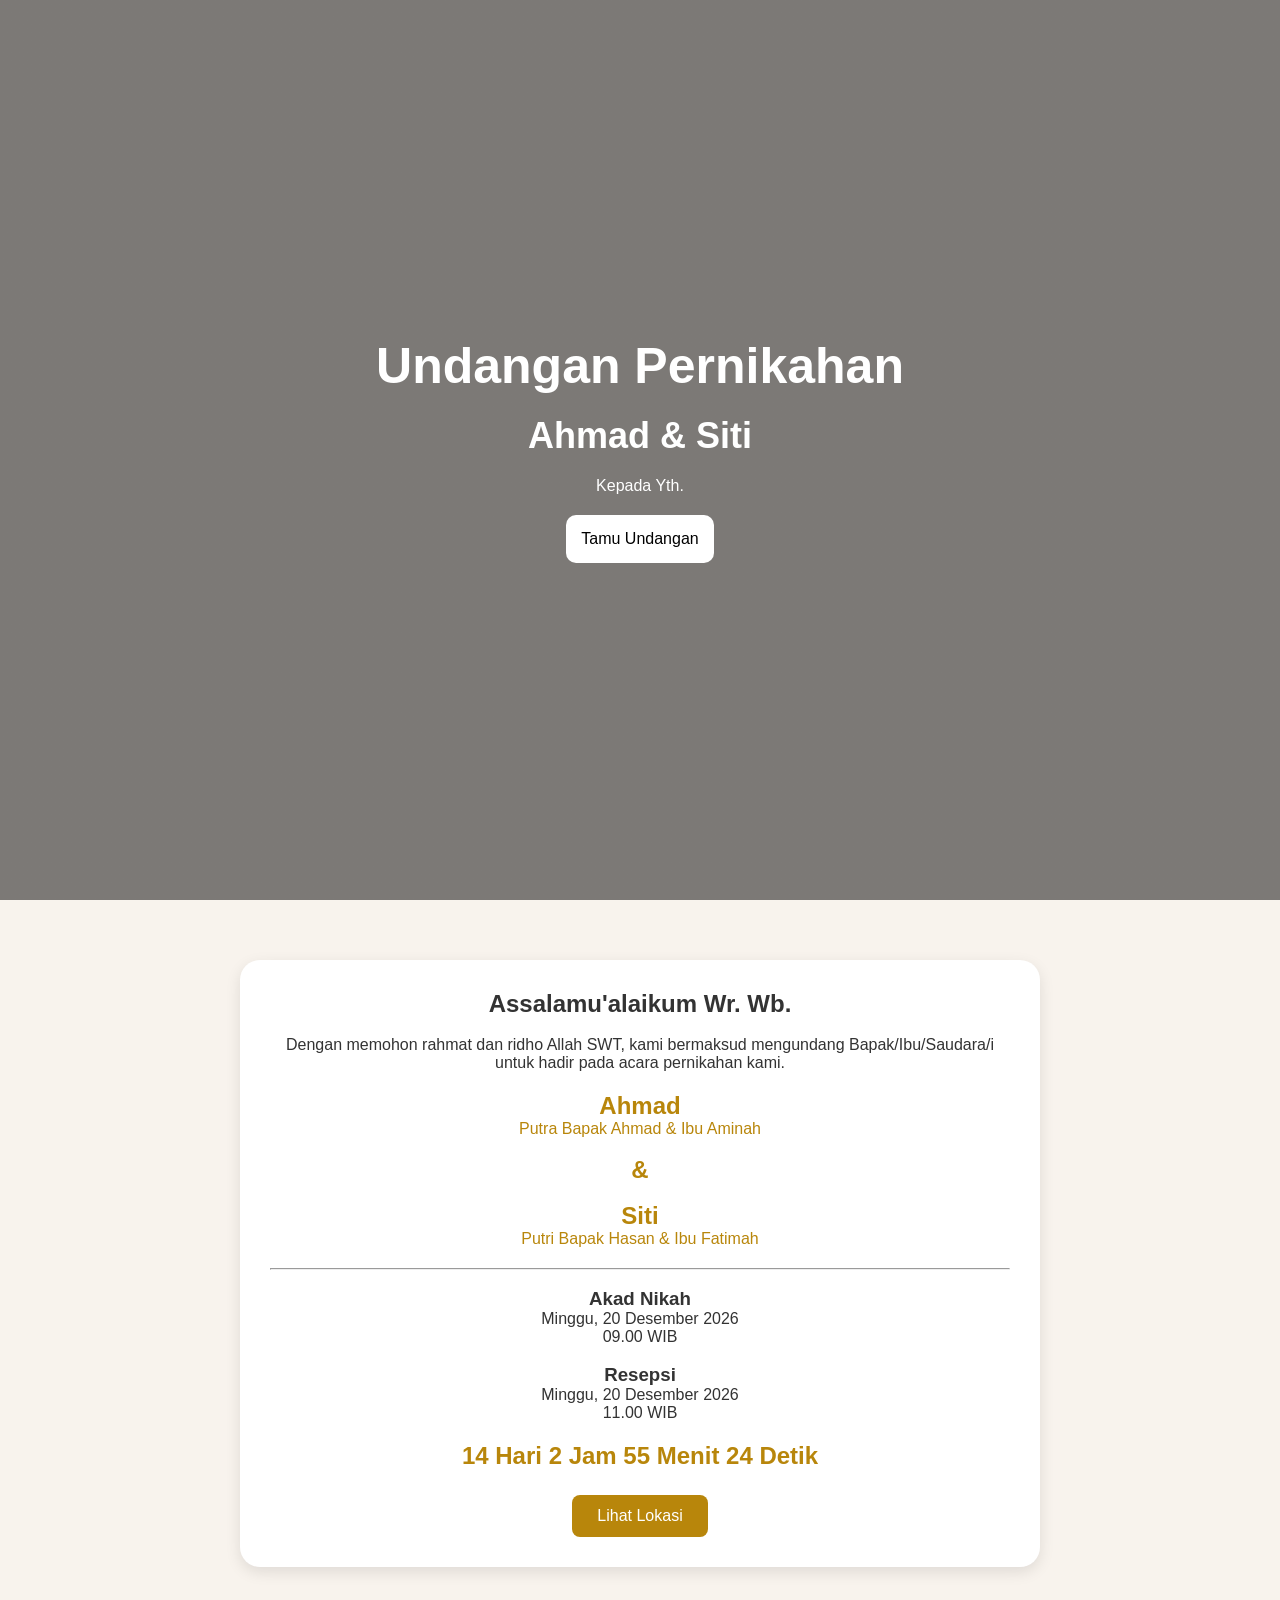
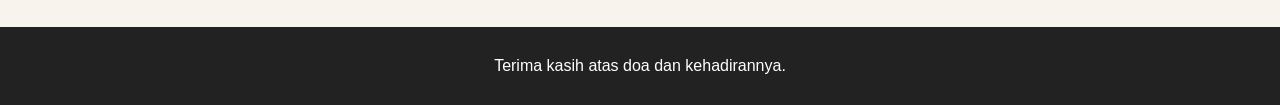
==== index.html @ 7fac1231 "Create index.html" ====
<!DOCTYPE html>
<html lang="id">
<head>
<meta charset="UTF-8">
<meta name="viewport" content="width=device-width, initial-scale=1.0">

<title>Undangan Pernikahan</title>

<style>

*{
    margin:0;
    padding:0;
    box-sizing:border-box;
}

body{
    font-family: 'Segoe UI', sans-serif;
    background:#f8f3ed;
    color:#333;
}

.hero{
    height:100vh;
    background:linear-gradient(
        rgba(0,0,0,0.5),
        rgba(0,0,0,0.5)
    ),
    url('https://images.unsplash.com/photo-1519741497674-611481863552?w=1200');
    
    background-size:cover;
    background-position:center;

    display:flex;
    justify-content:center;
    align-items:center;
    text-align:center;

    color:white;
    padding:20px;
}

.hero-content{
    max-width:600px;
}

.hero h1{
    font-size:50px;
    margin-bottom:20px;
}

.hero h2{
    font-size:36px;
    margin-bottom:20px;
}

.tamu{
    margin-top:20px;
    background:white;
    color:black;
    padding:15px;
    border-radius:10px;
    display:inline-block;
}

.section{
    padding:60px 20px;
}

.card{
    max-width:800px;
    margin:auto;
    background:white;
    padding:30px;
    border-radius:20px;
    box-shadow:0 5px 15px rgba(0,0,0,0.1);
    text-align:center;
}

.nama{
    color:#b8860b;
    margin:20px 0;
}

.countdown{
    margin-top:20px;
    font-size:24px;
    font-weight:bold;
    color:#b8860b;
}

.btn{
    display:inline-block;
    margin-top:25px;
    padding:12px 25px;
    background:#b8860b;
    color:white;
    text-decoration:none;
    border-radius:8px;
}

.footer{
    text-align:center;
    padding:30px;
    background:#222;
    color:white;
}

@media(max-width:600px){

.hero h1{
    font-size:36px;
}

.hero h2{
    font-size:28px;
}

}

</style>
</head>

<body>

<section class="hero">

<div class="hero-content">

<h1>Undangan Pernikahan</h1>

<h2>Ahmad & Siti</h2>

<p>Kepada Yth.</p>

<div class="tamu" id="namaTamu">
Tamu Undangan
</div>

</div>

</section>

<section class="section">

<div class="card">

<h2>Assalamu'alaikum Wr. Wb.</h2>

<br>

<p>
Dengan memohon rahmat dan ridho Allah SWT,
kami bermaksud mengundang Bapak/Ibu/Saudara/i
untuk hadir pada acara pernikahan kami.
</p>

<div class="nama">

<h2>Ahmad</h2>
<p>Putra Bapak Ahmad & Ibu Aminah</p>

<br>

<h2>&</h2>

<br>

<h2>Siti</h2>
<p>Putri Bapak Hasan & Ibu Fatimah</p>

</div>

<hr>

<br>

<h3>Akad Nikah</h3>

<p>
Minggu, 20 Desember 2026
<br>
09.00 WIB
</p>

<br>

<h3>Resepsi</h3>

<p>
Minggu, 20 Desember 2026
<br>
11.00 WIB
</p>

<div class="countdown" id="countdown">
Loading...
</div>

<a
href="https://maps.google.com"
target="_blank"
class="btn">
Lihat Lokasi
</a>

</div>

</section>

<section class="footer">

<p>
Terima kasih atas doa dan kehadirannya.
</p>

</section>

<script>

// ==========================
// Nama Tamu dari URL
// ==========================

const params = new URLSearchParams(window.location.search);

const nama = params.get("to");

if(nama){
document.getElementById("namaTamu").innerHTML = nama;
}

// ==========================
// Countdown
// ==========================

const tanggalNikah =
new Date("December 20, 2026 09:00:00").getTime();

const hitungMundur = setInterval(function(){

const sekarang = new Date().getTime();

const jarak = tanggalNikah - sekarang;

const hari =
Math.floor(jarak / (1000*60*60*24));

const jam =
Math.floor(
(jarak % (1000*60*60*24))
/
(1000*60*60)
);

const menit =
Math.floor(
(jarak % (1000*60*60))
/
(1000*60)
);

const detik =
Math.floor(
(jarak % (1000*60))
/
1000
);

document.getElementById("countdown").innerHTML =
hari + " Hari " +
jam + " Jam " +
menit + " Menit " +
detik + " Detik";

if(jarak < 0){

clearInterval(hitungMundur);

document.getElementById("countdown").innerHTML =
"Acara Sedang Berlangsung";

}

},1000);

</script>

</body>
</html>
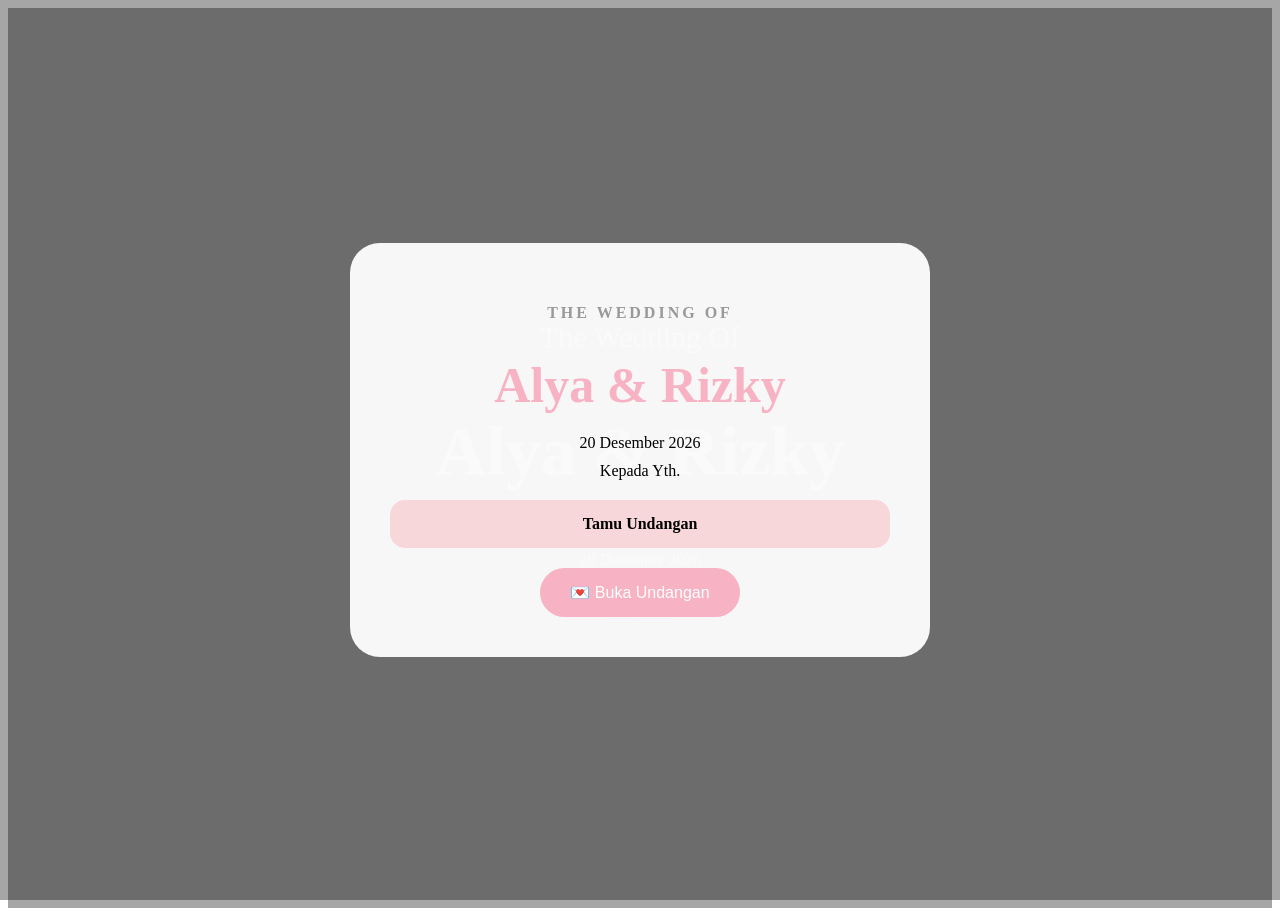
==== commit af0c4aec: "Create index.html" ====
--- a/index.html
+++ b/index.html
@@ -1,290 +1,266 @@
 <!DOCTYPE html>
 <html lang="id">
+
 <head>
+
 <meta charset="UTF-8">
 <meta name="viewport" content="width=device-width, initial-scale=1.0">
 
-<title>Undangan Pernikahan</title>
+<title>The Wedding Of Alya & Rizky</title>
+
+<link rel="stylesheet" href="css/style.css">
 
 <style>
 
-*{
-    margin:0;
-    padding:0;
-    box-sizing:border-box;
-}
-
-body{
-    font-family: 'Segoe UI', sans-serif;
-    background:#f8f3ed;
-    color:#333;
-}
-
-.hero{
+/* COVER */
+
+#cover{
+
+    position:fixed;
+    top:0;
+    left:0;
+
+    width:100%;
     height:100vh;
-    background:linear-gradient(
-        rgba(0,0,0,0.5),
-        rgba(0,0,0,0.5)
-    ),
-    url('https://images.unsplash.com/photo-1519741497674-611481863552?w=1200');
-    
-    background-size:cover;
-    background-position:center;
+
+    z-index:9999;
 
     display:flex;
     justify-content:center;
     align-items:center;
+
+    background:
+    linear-gradient(
+    rgba(0,0,0,.35),
+    rgba(0,0,0,.35)
+    ),
+    url('assets/bg.jpg');
+
+    background-size:cover;
+    background-position:center;
+
+    transition:.8s;
+}
+
+.cover-box{
+
+    background:
+    rgba(255,255,255,.95);
+
+    padding:40px;
+
+    border-radius:30px;
+
     text-align:center;
 
+    width:90%;
+    max-width:500px;
+}
+
+.cover-box h4{
+
+    letter-spacing:3px;
+
+    color:#999;
+
+    margin-bottom:10px;
+}
+
+.cover-box h1{
+
+    font-size:50px;
+
+    color:#f7b2c4;
+
+    margin-bottom:20px;
+
+    font-family:
+    'Playfair Display',
+    serif;
+}
+
+.cover-box p{
+
+    margin:10px 0;
+}
+
+.guest-cover{
+
+    background:#f8d7da;
+
+    padding:15px;
+
+    border-radius:15px;
+
+    margin:20px 0;
+
+    font-weight:600;
+}
+
+.music-btn{
+
+    background:#f7b2c4;
+
     color:white;
-    padding:20px;
-}
-
-.hero-content{
-    max-width:600px;
-}
-
-.hero h1{
-    font-size:50px;
-    margin-bottom:20px;
-}
-
-.hero h2{
-    font-size:36px;
-    margin-bottom:20px;
-}
-
-.tamu{
+
+    border:none;
+
+    padding:15px 30px;
+
+    border-radius:50px;
+
+    cursor:pointer;
+
+    font-size:16px;
+}
+
+.main-content{
+
+    display:block;
+}
+
+.hero-page{
+
+    height:100vh;
+
+    background:
+    linear-gradient(
+    rgba(0,0,0,.35),
+    rgba(0,0,0,.35)
+    ),
+    url('assets/bg.jpg');
+
+    background-size:cover;
+    background-position:center;
+
+    display:flex;
+    justify-content:center;
+    align-items:center;
+
+    text-align:center;
+
+    color:white;
+}
+
+.hero-page h1{
+
+    font-size:70px;
+}
+
+.hero-page h2{
+
+    font-size:30px;
+
+    font-weight:300;
+}
+
+.hero-page p{
+
     margin-top:20px;
-    background:white;
-    color:black;
-    padding:15px;
-    border-radius:10px;
-    display:inline-block;
-}
-
-.section{
-    padding:60px 20px;
-}
-
-.card{
-    max-width:800px;
-    margin:auto;
-    background:white;
-    padding:30px;
-    border-radius:20px;
-    box-shadow:0 5px 15px rgba(0,0,0,0.1);
-    text-align:center;
-}
-
-.nama{
-    color:#b8860b;
-    margin:20px 0;
-}
-
-.countdown{
-    margin-top:20px;
-    font-size:24px;
-    font-weight:bold;
-    color:#b8860b;
-}
-
-.btn{
-    display:inline-block;
-    margin-top:25px;
-    padding:12px 25px;
-    background:#b8860b;
-    color:white;
-    text-decoration:none;
-    border-radius:8px;
-}
-
-.footer{
-    text-align:center;
-    padding:30px;
-    background:#222;
-    color:white;
-}
-
-@media(max-width:600px){
-
-.hero h1{
-    font-size:36px;
-}
-
-.hero h2{
-    font-size:28px;
+}
+
+@media(max-width:768px){
+
+.hero-page h1{
+    font-size:45px;
 }
 
 }
 
 </style>
+
 </head>
 
 <body>
 
-<section class="hero">
-
-<div class="hero-content">
-
-<h1>Undangan Pernikahan</h1>
-
-<h2>Ahmad & Siti</h2>
-
-<p>Kepada Yth.</p>
-
-<div class="tamu" id="namaTamu">
+<!-- MUSIC -->
+
+<audio
+id="music"
+loop>
+
+<source
+src="assets/music.mp3"
+type="audio/mpeg">
+
+</audio>
+
+<!-- COVER -->
+
+<div id="cover">
+
+<div class="cover-box">
+
+<h4>THE WEDDING OF</h4>
+
+<h1>
+Alya
+&
+Rizky
+</h1>
+
+<p>
+20 Desember 2026
+</p>
+
+<p>
+Kepada Yth.
+</p>
+
+<div
+id="guest"
+class="guest-cover">
+
 Tamu Undangan
-</div>
+
+</div>
+
+<button
+class="music-btn"
+onclick="openInvitation()">
+
+💌 Buka Undangan
+
+</button>
+
+</div>
+
+</div>
+
+<!-- HERO -->
+
+<section class="hero-page">
+
+<div>
+
+<h2>
+The Wedding Of
+</h2>
+
+<h1>
+Alya & Rizky
+</h1>
+
+<p>
+20 Desember 2026
+</p>
+
+<br>
+
+<a
+href="mempelai.html"
+class="btn next-page">
+
+Lanjut →
+
+</a>
 
 </div>
 
 </section>
 
-<section class="section">
-
-<div class="card">
-
-<h2>Assalamu'alaikum Wr. Wb.</h2>
-
-<br>
-
-<p>
-Dengan memohon rahmat dan ridho Allah SWT,
-kami bermaksud mengundang Bapak/Ibu/Saudara/i
-untuk hadir pada acara pernikahan kami.
-</p>
-
-<div class="nama">
-
-<h2>Ahmad</h2>
-<p>Putra Bapak Ahmad & Ibu Aminah</p>
-
-<br>
-
-<h2>&</h2>
-
-<br>
-
-<h2>Siti</h2>
-<p>Putri Bapak Hasan & Ibu Fatimah</p>
-
-</div>
-
-<hr>
-
-<br>
-
-<h3>Akad Nikah</h3>
-
-<p>
-Minggu, 20 Desember 2026
-<br>
-09.00 WIB
-</p>
-
-<br>
-
-<h3>Resepsi</h3>
-
-<p>
-Minggu, 20 Desember 2026
-<br>
-11.00 WIB
-</p>
-
-<div class="countdown" id="countdown">
-Loading...
-</div>
-
-<a
-href="https://maps.google.com"
-target="_blank"
-class="btn">
-Lihat Lokasi
-</a>
-
-</div>
-
-</section>
-
-<section class="footer">
-
-<p>
-Terima kasih atas doa dan kehadirannya.
-</p>
-
-</section>
-
-<script>
-
-// ==========================
-// Nama Tamu dari URL
-// ==========================
-
-const params = new URLSearchParams(window.location.search);
-
-const nama = params.get("to");
-
-if(nama){
-document.getElementById("namaTamu").innerHTML = nama;
-}
-
-// ==========================
-// Countdown
-// ==========================
-
-const tanggalNikah =
-new Date("December 20, 2026 09:00:00").getTime();
-
-const hitungMundur = setInterval(function(){
-
-const sekarang = new Date().getTime();
-
-const jarak = tanggalNikah - sekarang;
-
-const hari =
-Math.floor(jarak / (1000*60*60*24));
-
-const jam =
-Math.floor(
-(jarak % (1000*60*60*24))
-/
-(1000*60*60)
-);
-
-const menit =
-Math.floor(
-(jarak % (1000*60*60))
-/
-(1000*60)
-);
-
-const detik =
-Math.floor(
-(jarak % (1000*60))
-/
-1000
-);
-
-document.getElementById("countdown").innerHTML =
-hari + " Hari " +
-jam + " Jam " +
-menit + " Menit " +
-detik + " Detik";
-
-if(jarak < 0){
-
-clearInterval(hitungMundur);
-
-document.getElementById("countdown").innerHTML =
-"Acara Sedang Berlangsung";
-
-}
-
-},1000);
-
-</script>
+<script src="js/script.js"></script>
 
 </body>
+
 </html>
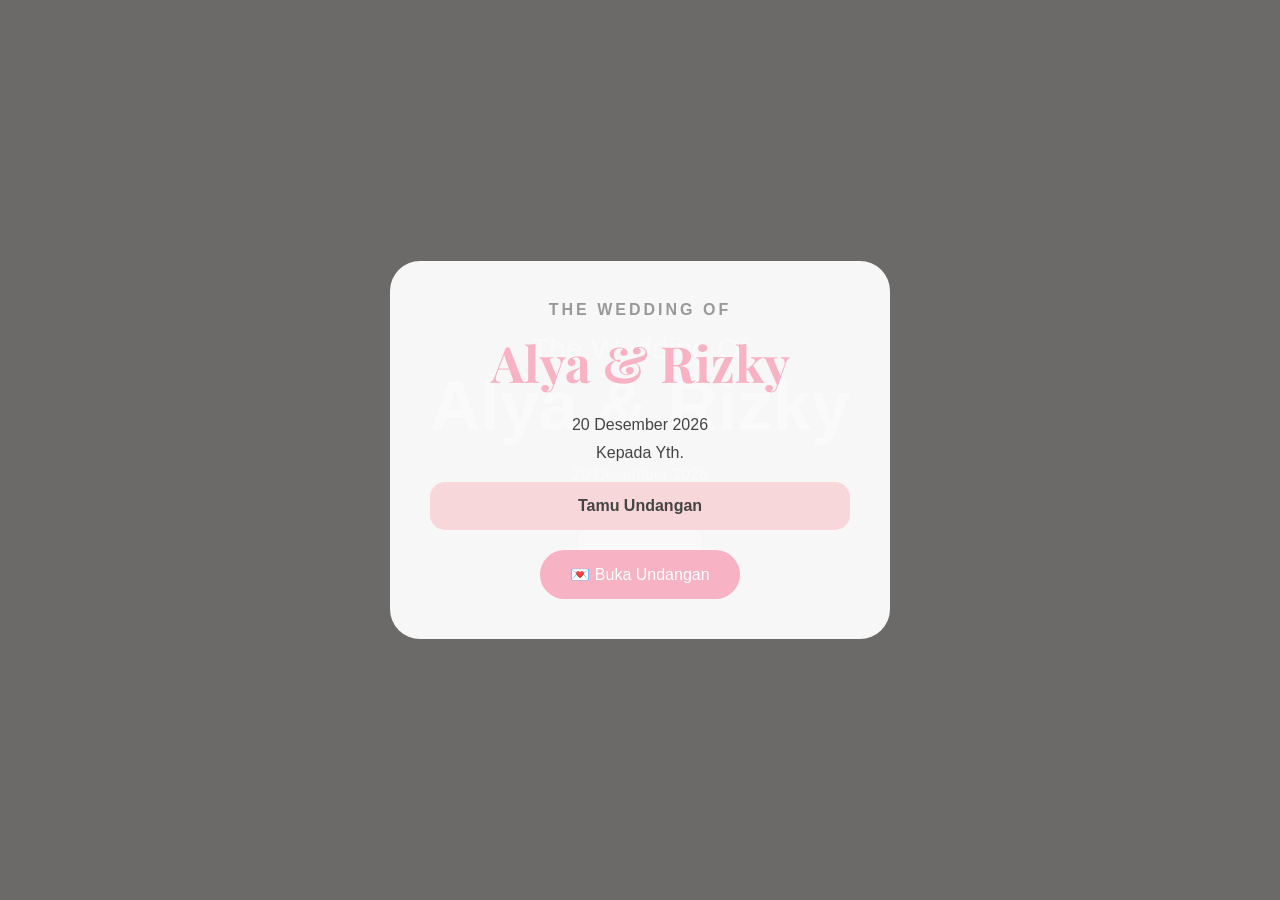
==== commit 1d6db664: "index.html" ====
--- a/index.html
+++ b/index.html
@@ -8,7 +8,7 @@
 
 <title>The Wedding Of Alya & Rizky</title>
 
-<link rel="stylesheet" href="css/style.css">
+<link rel="stylesheet" href="style.css">
 
 <style>
 
@@ -259,7 +259,7 @@
 
 </section>
 
-<script src="js/script.js"></script>
+<script src="script.js"></script>
 
 </body>
 
--- a/style.css
+++ b/style.css
@@ -0,0 +1,436 @@
+/* =========================
+   GOOGLE FONT
+========================= */
+
+@import url('https://fonts.googleapis.com/css2?family=Playfair+Display:wght@500;700&family=Poppins:wght@300;400;500;600&display=swap');
+
+/* =========================
+   RESET
+========================= */
+
+*{
+    margin:0;
+    padding:0;
+    box-sizing:border-box;
+}
+
+html{
+    scroll-behavior:smooth;
+}
+
+body{
+    font-family:'Poppins',sans-serif;
+    background:#fffaf7;
+    color:#444;
+}
+
+/* =========================
+   COLOR
+========================= */
+
+:root{
+
+    --pink:#f8d7da;
+    --rose:#f7b2c4;
+    --cream:#fff8f0;
+    --gold:#c9a86a;
+    --dark:#444;
+    --white:#ffffff;
+
+}
+
+/* =========================
+   NAVBAR
+========================= */
+
+nav{
+    position:fixed;
+    top:0;
+    left:0;
+    width:100%;
+    background:rgba(255,255,255,.9);
+    backdrop-filter:blur(10px);
+    z-index:999;
+    box-shadow:0 2px 10px rgba(0,0,0,.05);
+}
+
+.nav-container{
+    max-width:1200px;
+    margin:auto;
+    display:flex;
+    justify-content:space-between;
+    align-items:center;
+    padding:15px 20px;
+}
+
+.logo{
+    font-family:'Playfair Display',serif;
+    font-size:24px;
+    color:var(--rose);
+}
+
+.menu{
+    display:flex;
+    gap:20px;
+}
+
+.menu a{
+    text-decoration:none;
+    color:#555;
+    font-weight:500;
+}
+
+.menu a:hover{
+    color:var(--rose);
+}
+
+/* =========================
+   HERO
+========================= */
+
+.hero{
+
+    height:100vh;
+
+    background:
+    linear-gradient(
+    rgba(0,0,0,.3),
+    rgba(0,0,0,.3)
+    ),
+    url('../assets/bg.jpg');
+
+    background-size:cover;
+    background-position:center;
+
+    display:flex;
+    justify-content:center;
+    align-items:center;
+
+    text-align:center;
+    color:white;
+}
+
+.hero-content{
+    padding:20px;
+}
+
+.hero h3{
+    font-weight:300;
+    letter-spacing:3px;
+}
+
+.hero h1{
+    font-family:'Playfair Display',serif;
+    font-size:70px;
+    margin:15px 0;
+}
+
+.hero p{
+    margin-bottom:15px;
+}
+
+.guest-box{
+    background:white;
+    color:#444;
+    padding:15px 25px;
+    display:inline-block;
+    border-radius:15px;
+    margin-top:15px;
+}
+
+.btn{
+
+    display:inline-block;
+    padding:14px 30px;
+
+    background:var(--rose);
+
+    color:white;
+    text-decoration:none;
+
+    border-radius:30px;
+
+    margin-top:20px;
+
+    transition:.3s;
+}
+
+.btn:hover{
+    transform:translateY(-3px);
+}
+
+/* =========================
+   SECTION
+========================= */
+
+.section{
+    padding:100px 20px;
+}
+
+.container{
+    max-width:1100px;
+    margin:auto;
+}
+
+.title{
+
+    text-align:center;
+    margin-bottom:50px;
+
+}
+
+.title h2{
+
+    font-family:'Playfair Display',serif;
+    font-size:42px;
+    color:var(--rose);
+
+}
+
+.title p{
+    color:#777;
+}
+
+/* =========================
+   CARD
+========================= */
+
+.card{
+
+    background:white;
+
+    border-radius:25px;
+
+    padding:35px;
+
+    box-shadow:
+    0 10px 30px rgba(0,0,0,.08);
+
+}
+
+/* =========================
+   MEMPELAI
+========================= */
+
+.couple{
+
+    display:grid;
+    grid-template-columns:1fr 1fr;
+    gap:40px;
+
+}
+
+.person{
+    text-align:center;
+}
+
+.person img{
+
+    width:250px;
+    height:250px;
+
+    object-fit:cover;
+
+    border-radius:50%;
+
+    border:8px solid var(--pink);
+
+}
+
+.person h3{
+
+    margin-top:20px;
+
+    font-size:30px;
+
+    color:var(--rose);
+
+    font-family:'Playfair Display',serif;
+
+}
+
+.person p{
+    margin-top:10px;
+}
+
+/* =========================
+   COUNTDOWN
+========================= */
+
+.countdown{
+
+    display:grid;
+
+    grid-template-columns:
+    repeat(4,1fr);
+
+    gap:20px;
+
+    margin-top:30px;
+
+}
+
+.box{
+
+    background:white;
+
+    padding:20px;
+
+    border-radius:20px;
+
+    text-align:center;
+
+    box-shadow:
+    0 5px 15px rgba(0,0,0,.05);
+
+}
+
+.box h3{
+    font-size:35px;
+    color:var(--rose);
+}
+
+/* =========================
+   GALERI
+========================= */
+
+.gallery{
+
+    display:grid;
+
+    grid-template-columns:
+    repeat(auto-fit,minmax(250px,1fr));
+
+    gap:15px;
+
+}
+
+.gallery img{
+
+    width:100%;
+    height:300px;
+
+    object-fit:cover;
+
+    border-radius:20px;
+
+    cursor:pointer;
+
+    transition:.3s;
+
+}
+
+.gallery img:hover{
+    transform:scale(1.03);
+}
+
+/* =========================
+   RSVP
+========================= */
+
+form{
+
+    max-width:600px;
+    margin:auto;
+
+}
+
+input,
+textarea{
+
+    width:100%;
+
+    padding:15px;
+
+    margin-bottom:15px;
+
+    border:1px solid #ddd;
+
+    border-radius:12px;
+
+}
+
+textarea{
+    height:150px;
+}
+
+button{
+
+    border:none;
+
+    background:var(--rose);
+
+    color:white;
+
+    padding:15px 25px;
+
+    border-radius:12px;
+
+    cursor:pointer;
+
+}
+
+/* =========================
+   AMPOP DIGITAL
+========================= */
+
+.bank-card{
+
+    background:white;
+
+    border-radius:25px;
+
+    padding:30px;
+
+    margin-bottom:20px;
+
+    box-shadow:
+    0 10px 30px rgba(0,0,0,.08);
+
+    text-align:center;
+
+}
+
+.bank-card h3{
+    color:var(--rose);
+}
+
+/* =========================
+   FOOTER
+========================= */
+
+footer{
+
+    background:#222;
+
+    color:white;
+
+    text-align:center;
+
+    padding:30px;
+
+}
+
+/* =========================
+   RESPONSIVE
+========================= */
+
+@media(max-width:768px){
+
+.hero h1{
+    font-size:45px;
+}
+
+.couple{
+    grid-template-columns:1fr;
+}
+
+.countdown{
+    grid-template-columns:1fr 1fr;
+}
+
+.menu{
+    display:none;
+}
+
+}
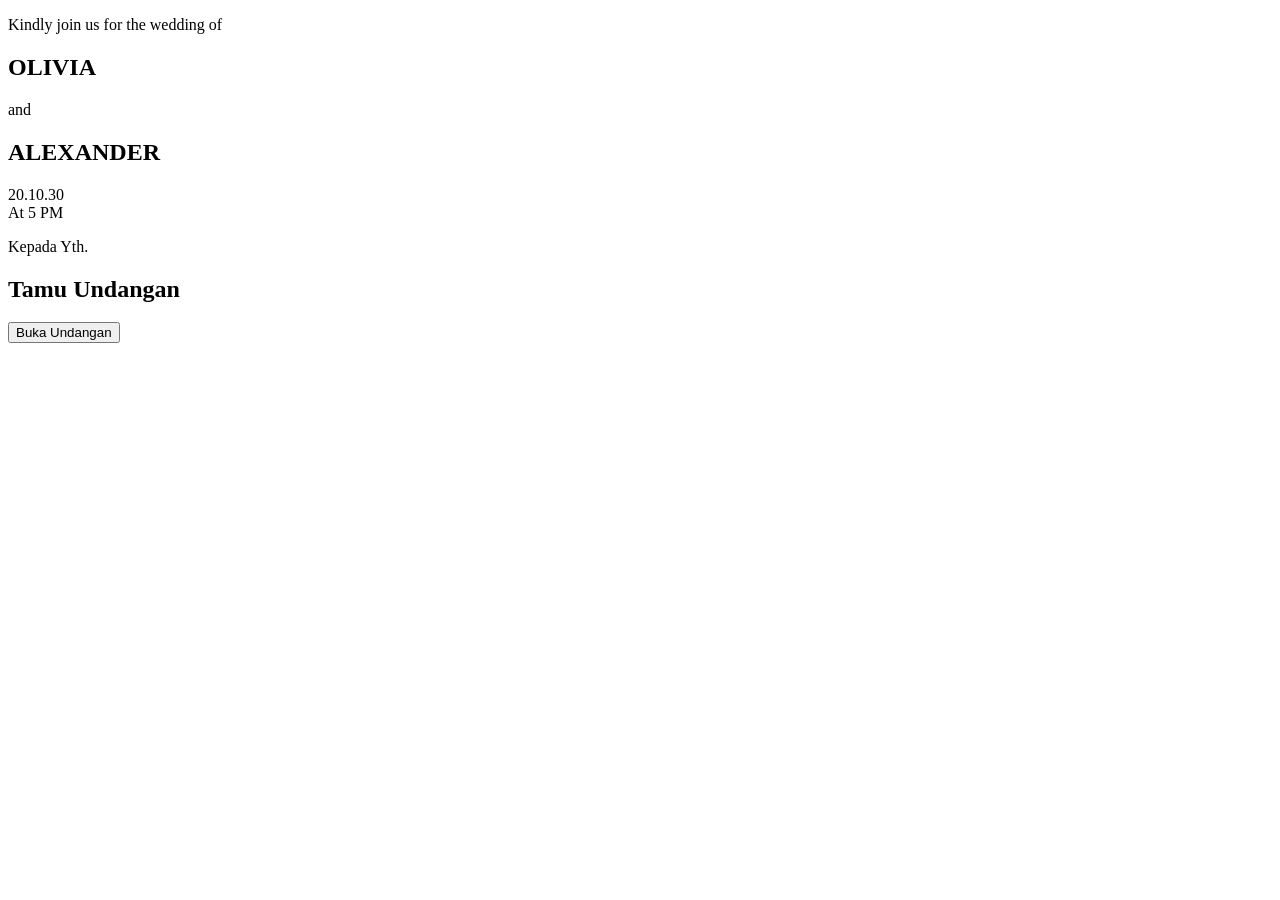
==== commit 3a9dd0c9: "Create index.html" ====
--- a/index.html
+++ b/index.html
@@ -1,266 +1,69 @@
 <!DOCTYPE html>
 <html lang="id">
-
 <head>
-
 <meta charset="UTF-8">
 <meta name="viewport" content="width=device-width, initial-scale=1.0">
 
-<title>The Wedding Of Alya & Rizky</title>
+<title>Undangan Pernikahan</title>
+
+<link rel="preconnect" href="https://fonts.googleapis.com">
+<link rel="preconnect" href="https://fonts.gstatic.com" crossorigin>
+
+<link href="https://fonts.googleapis.com/css2?family=Cormorant+Garamond:wght@300;400;500;600&family=Parisienne&display=swap" rel="stylesheet">
 
 <link rel="stylesheet" href="style.css">
-
-<style>
-
-/* COVER */
-
-#cover{
-
-    position:fixed;
-    top:0;
-    left:0;
-
-    width:100%;
-    height:100vh;
-
-    z-index:9999;
-
-    display:flex;
-    justify-content:center;
-    align-items:center;
-
-    background:
-    linear-gradient(
-    rgba(0,0,0,.35),
-    rgba(0,0,0,.35)
-    ),
-    url('assets/bg.jpg');
-
-    background-size:cover;
-    background-position:center;
-
-    transition:.8s;
-}
-
-.cover-box{
-
-    background:
-    rgba(255,255,255,.95);
-
-    padding:40px;
-
-    border-radius:30px;
-
-    text-align:center;
-
-    width:90%;
-    max-width:500px;
-}
-
-.cover-box h4{
-
-    letter-spacing:3px;
-
-    color:#999;
-
-    margin-bottom:10px;
-}
-
-.cover-box h1{
-
-    font-size:50px;
-
-    color:#f7b2c4;
-
-    margin-bottom:20px;
-
-    font-family:
-    'Playfair Display',
-    serif;
-}
-
-.cover-box p{
-
-    margin:10px 0;
-}
-
-.guest-cover{
-
-    background:#f8d7da;
-
-    padding:15px;
-
-    border-radius:15px;
-
-    margin:20px 0;
-
-    font-weight:600;
-}
-
-.music-btn{
-
-    background:#f7b2c4;
-
-    color:white;
-
-    border:none;
-
-    padding:15px 30px;
-
-    border-radius:50px;
-
-    cursor:pointer;
-
-    font-size:16px;
-}
-
-.main-content{
-
-    display:block;
-}
-
-.hero-page{
-
-    height:100vh;
-
-    background:
-    linear-gradient(
-    rgba(0,0,0,.35),
-    rgba(0,0,0,.35)
-    ),
-    url('assets/bg.jpg');
-
-    background-size:cover;
-    background-position:center;
-
-    display:flex;
-    justify-content:center;
-    align-items:center;
-
-    text-align:center;
-
-    color:white;
-}
-
-.hero-page h1{
-
-    font-size:70px;
-}
-
-.hero-page h2{
-
-    font-size:30px;
-
-    font-weight:300;
-}
-
-.hero-page p{
-
-    margin-top:20px;
-}
-
-@media(max-width:768px){
-
-.hero-page h1{
-    font-size:45px;
-}
-
-}
-
-</style>
-
 </head>
-
 <body>
 
-<!-- MUSIC -->
+<section class="cover">
 
-<audio
-id="music"
-loop>
+    <div class="card">
 
-<source
-src="assets/music.mp3"
-type="audio/mpeg">
+        <div class="inner-border"></div>
 
-</audio>
+        <div class="content">
 
-<!-- COVER -->
+            <p class="small-text">
+                Kindly join us for the wedding of
+            </p>
 
-<div id="cover">
+            <h1 class="bride">OLIVIA</h1>
 
-<div class="cover-box">
+            <div class="and">and</div>
 
-<h4>THE WEDDING OF</h4>
+            <h1 class="groom">ALEXANDER</h1>
 
-<h1>
-Alya
-&
-Rizky
-</h1>
+            <div class="date">
+                20.10.30
+            </div>
 
-<p>
-20 Desember 2026
-</p>
+            <div class="time">
+                At 5 PM
+            </div>
 
-<p>
-Kepada Yth.
-</p>
+            <div class="guest-wrapper">
 
-<div
-id="guest"
-class="guest-cover">
+                <p class="invite-label">
+                    Kepada Yth.
+                </p>
 
-Tamu Undangan
+                <h2 id="guestName">
+                    Tamu Undangan
+                </h2>
 
-</div>
+            </div>
 
-<button
-class="music-btn"
-onclick="openInvitation()">
+            <button class="btn-open">
+                Buka Undangan
+            </button>
 
-💌 Buka Undangan
+        </div>
 
-</button>
-
-</div>
-
-</div>
-
-<!-- HERO -->
-
-<section class="hero-page">
-
-<div>
-
-<h2>
-The Wedding Of
-</h2>
-
-<h1>
-Alya & Rizky
-</h1>
-
-<p>
-20 Desember 2026
-</p>
-
-<br>
-
-<a
-href="mempelai.html"
-class="btn next-page">
-
-Lanjut →
-
-</a>
-
-</div>
+    </div>
 
 </section>
 
 <script src="script.js"></script>
 
 </body>
-
 </html>
